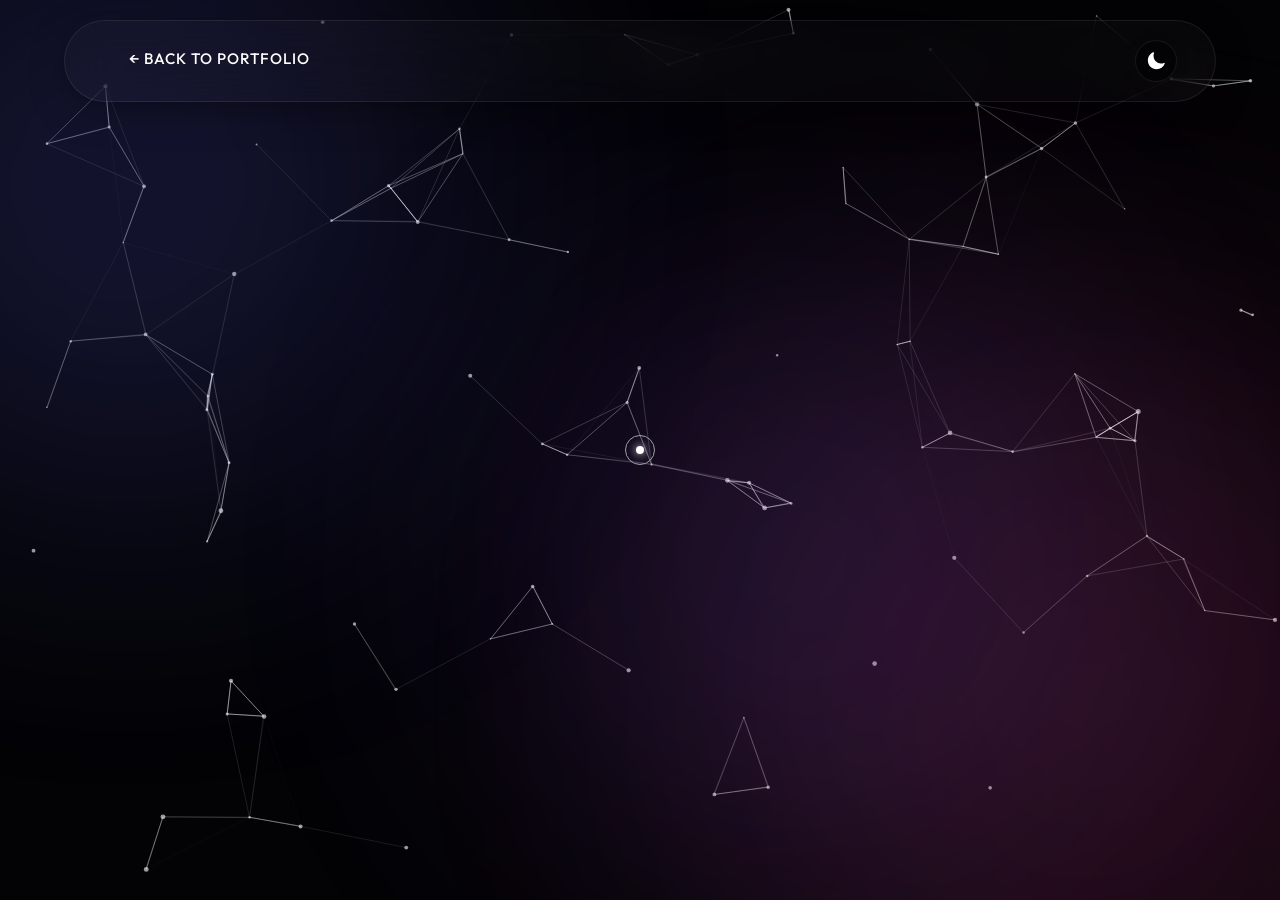
==== project.html @ e813c761 "Initial commit" ====
<!DOCTYPE html>
<html lang="en">
<head>
    <meta charset="UTF-8">
    <meta name="viewport" content="width=device-width, initial-scale=1.0">
    <title>Project Details | Priyam Saxena</title>
    <!-- Modern Display Font -->
    <link rel="preconnect" href="https://fonts.googleapis.com">
    <link rel="preconnect" href="https://fonts.gstatic.com" crossorigin>
    <link href="https://fonts.googleapis.com/css2?family=Outfit:wght@300;400;500;600;700;800&display=swap" rel="stylesheet">
    <link rel="stylesheet" href="styles.css">
    <script>
        const storedTheme = localStorage.getItem('theme') || 'dark';
        document.documentElement.setAttribute('data-theme', storedTheme);
    </script>
</head>
<body class="project-page-body">
    
    <!-- Custom Cursor -->
    <div class="cursor"></div>
    <div class="cursor-follower"></div>

    <!-- Massive Ambient Lights -->
    <div class="ambient-light light-1"></div>
    <div class="ambient-light light-2"></div>
    <div class="ambient-light light-3"></div>

    <!-- Underlying Interactive Particles (Matches Main Tech Theme) -->
    <canvas id="bg-canvas" class="background-canvas"></canvas>
    
    <nav class="navbar">
        <a href="index.html" class="back-link magnetic" style="font-weight: 500;">← Back to Portfolio</a>
        <div class="nav-actions">
            <!-- Theme Toggle -->
            <button id="theme-toggle" class="theme-btn magnetic" aria-label="Toggle Theme">
                <svg class="sun-icon" xmlns="http://www.w3.org/2000/svg" viewBox="0 0 24 24"><path d="M12 2.25a.75.75 0 01.75.75v2.25a.75.75 0 01-1.5 0V3a.75.75 0 01.75-.75zM7.5 12a4.5 4.5 0 119 0 4.5 4.5 0 01-9 0zM18.894 6.166a.75.75 0 00-1.06-1.06l-1.591 1.59a.75.75 0 101.06 1.061l1.591-1.59zM21.75 12a.75.75 0 01-.75.75h-2.25a.75.75 0 010-1.5H21a.75.75 0 01.75.75zM17.834 18.894a.75.75 0 001.06-1.06l-1.59-1.591a.75.75 0 10-1.061 1.06l1.59 1.591zM12 18.75a.75.75 0 01.75.75V21a.75.75 0 01-1.5 0v-2.25a.75.75 0 01.75-.75zM6.166 18.894a.75.75 0 01-1.06 1.06l-1.59-1.591a.75.75 0 111.06-1.061l1.591 1.59zM4.5 12a.75.75 0 01-.75-.75H1.5a.75.75 0 010 1.5h2.25a.75.75 0 01.75-.75zM6.166 5.106a.75.75 0 011.06 1.06L5.636 7.757a.75.75 0 11-1.06-1.06l1.59-1.591z" /></svg>
                <svg class="moon-icon" xmlns="http://www.w3.org/2000/svg" viewBox="0 0 24 24"><path fill-rule="evenodd" d="M9.528 1.718a.75.75 0 01.162.819A8.97 8.97 0 009 6a9 9 0 009 9 8.97 8.97 0 003.463-.69.75.75 0 01.981.98 10.503 10.503 0 01-9.694 6.46c-5.799 0-10.5-4.701-10.5-10.5 0-4.368 2.667-8.112 6.46-9.694a.75.75 0 01.818.162z" clip-rule="evenodd" /></svg>
            </button>
        </div>
    </nav>

    <!-- Dynamic Content will be injected here by project.js -->
    <div id="project-container" class="relative-z"></div>

    <script src="script.js"></script>
    <script src="project.js"></script>
</body>
</html>
---- styles.css ----
@import url('https://fonts.googleapis.com/css2?family=Outfit:wght@300;400;500;600;700;800&display=swap');

:root {
    /* Dark Theme Variables */
    --bg-base: #030305;
    --text-primary: #ffffff;
    --text-secondary: #a1a1aa;
    
    --glass-bg: rgba(255, 255, 255, 0.02);
    --glass-bg-hover: rgba(255, 255, 255, 0.05);
    --glass-border: rgba(255, 255, 255, 0.08);
    --glass-shadow: 0 10px 40px -10px rgba(0,0,0,0.5);
    --glass-shadow-hover: 0 15px 40px rgba(0,0,0,0.8);
    --divider-color: rgba(255, 255, 255, 0.1);
    
    --accent-color: #6366f1;
    --accent-glow: rgba(99, 102, 241, 0.4);
    --gradient-1: #6366f1;
    --gradient-2: #ec4899;
    --gradient-3: #8b5cf6;
    
    --ambient-light-1: rgba(99, 102, 241, 0.25);
    --ambient-light-2: rgba(236, 72, 153, 0.2);
    --ambient-light-3: rgba(139, 92, 246, 0.2);
    
    --card-visual: linear-gradient(135deg, rgba(99,102,241,0.1), rgba(236,72,153,0.1));
    --border-card-bg: #050505;
    --tech-badge-bg: rgba(255,255,255,0.03);
    
    --transition: all 0.3s cubic-bezier(0.25, 1, 0.5, 1);
    --bg-grid-color: rgba(255,255,255,0.03);
}

[data-theme="light"] {
    /* Light Theme Variables */
    --bg-base: #f8fafc;
    --text-primary: #0f172a;
    --text-secondary: #475569;
    
    --glass-bg: rgba(255, 255, 255, 0.75);
    --glass-bg-hover: rgba(255, 255, 255, 0.95);
    --glass-border: rgba(255, 255, 255, 0.5);
    --glass-shadow: 0 15px 30px rgba(0,0,0,0.04);
    --glass-shadow-hover: 0 20px 40px rgba(0,0,0,0.1);
    --divider-color: rgba(0, 0, 0, 0.1);
    
    --accent-color: #4f46e5;
    --accent-glow: rgba(79, 70, 229, 0.4);
    
    --ambient-light-1: rgba(99, 102, 241, 0.25);
    --ambient-light-2: rgba(236, 72, 153, 0.2);
    --ambient-light-3: rgba(56, 189, 248, 0.25);

    --card-visual: linear-gradient(135deg, rgba(99,102,241,0.2), rgba(236,72,153,0.2));
    --border-card-bg: #ffffff;
    --tech-badge-bg: rgba(0,0,0,0.04);
    
    --bg-grid-color: rgba(0,0,0,0.03);
}

* {
    margin: 0; padding: 0;
    box-sizing: border-box;
    cursor: none; 
}

a, button { cursor: none; }
html { scroll-behavior: smooth; }

body {
    font-family: 'Outfit', sans-serif;
    background-color: var(--bg-base);
    color: var(--text-primary);
    line-height: 1.8; /* Typography Fix #1 */
    overflow-x: hidden;
    transition: background-color 0.5s ease;
}

/* Typography Enhancements */
h1, h2, h3, h4 { font-weight: 700; color: var(--text-primary); line-height: 1.2; margin-bottom: 0.5rem; }
p { 
    max-width: 70ch; /* Typography Fix #2: Limit width */
    color: var(--text-secondary); 
    font-weight: 300; 
    margin-bottom: 1.2rem;
}
p:last-child { margin-bottom: 0; }
strong, b { font-weight: 600; color: var(--text-primary); } /* Typography Hierarchy Fix */

.text-primary { color: var(--text-primary) !important; transition: color 0.5s ease; }
.text-secondary { color: var(--text-secondary) !important; transition: color 0.5s ease; }
.accent { color: var(--accent-color) !important; transition: color 0.5s ease; }
.text-glow { text-shadow: 0 0 20px var(--accent-glow); }

/* Background Particle Canvas & Ambient Lights */
.background-canvas {
    position: fixed; top: 0; left: 0;
    width: 100vw; height: 100vh;
    z-index: -5; background: transparent;
}
.ambient-light {
    position: fixed; border-radius: 50%; filter: blur(140px);
    z-index: -3; opacity: 0.8; animation: floatAmbient 25s infinite alternate ease-in-out;
}
.light-1 { width: 50vw; height: 50vw; background: var(--ambient-light-1); top: -15%; left: -15%; }
.light-2 { width: 60vw; height: 60vw; background: var(--ambient-light-2); bottom: -20%; right: -15%; animation-delay: -5s; animation-duration: 35s; }
.light-3 { width: 45vw; height: 45vw; background: var(--ambient-light-3); top: 30%; left: 40%; animation-delay: -10s; }
[data-theme="light"] .ambient-light { filter: blur(100px); opacity: 1; }
@keyframes floatAmbient { 0% { transform: translate(0,0) scale(1); } 50% { transform: translate(15vw, 15vh) scale(1.1); } 100% { transform: translate(-10vw, 5vh) scale(0.9); } }

/* Custom Cursor */
.cursor {
    width: 8px; height: 8px; background-color: var(--text-primary); border-radius: 50%;
    position: fixed; pointer-events: none; z-index: 10000; transform: translate(-50%, -50%);
    box-shadow: 0 0 10px var(--text-primary); transition: background-color 0.3s;
}
.cursor-follower {
    width: 30px; height: 30px; border: 1px solid var(--text-secondary); border-radius: 50%;
    position: fixed; pointer-events: none; z-index: 9999; transform: translate(-50%, -50%);
    transition: width 0.3s, height 0.3s, background-color 0.3s, border-color 0.3s;
}
.cursor-follower.hovered { width: 60px; height: 60px; background-color: var(--glass-bg); border-color: var(--accent-color); box-shadow: 0 0 20px var(--accent-glow); }

/* Glass Navbar */
.navbar {
    display: flex; justify-content: space-between; align-items: center;
    padding: 1.2rem 3% 1.2rem 5%; position: fixed; top: 20px; left: 5%; width: 90%;
    z-index: 100; background: var(--glass-bg);
    backdrop-filter: blur(24px); -webkit-backdrop-filter: blur(24px); /* Stronger Blur */
    border: 1px solid var(--glass-border); border-radius: 100px; box-shadow: var(--glass-shadow); transition: var(--transition);
}
.logo { font-size: 1.5rem; font-weight: 700; color: var(--text-primary); }
.nav-links { display: flex; gap: 2.5rem; list-style: none; }
.nav-links a { color: var(--text-secondary); text-decoration: none; font-size: 0.95rem; font-weight: 500; letter-spacing: 0.5px; transition: var(--transition); }
.nav-links a:hover, .nav-links a.active { color: var(--accent-color); text-shadow: 0 0 15px var(--accent-glow); } /* Active Toggle Added */
.nav-actions { display: flex; align-items: center; gap: 1rem; }

/* Theme Toggle Button */
.theme-btn {
    background: var(--bg-base); border: 1px solid var(--glass-border); width: 42px; height: 42px;
    border-radius: 50%; display: flex; align-items: center; justify-content: center;
    color: var(--text-primary); transition: var(--transition); box-shadow: 0 4px 15px rgba(0,0,0,0.1);
}
.theme-btn:hover { background: var(--accent-color); color: #fff; border-color: transparent; }
.theme-btn svg { width: 20px; height: 20px; fill: currentColor; }
.sun-icon { display: none; }
[data-theme="light"] .sun-icon { display: block; }
[data-theme="light"] .moon-icon { display: none; }
[data-theme="dark"] .sun-icon { display: none; }
[data-theme="dark"] .moon-icon { display: block; }

/* Aurora Hero Section */
.hero { min-height: 100vh; display: flex; align-items: center; justify-content: center; text-align: center; position: relative; padding-top: 5rem; }
.aurora-glow { position: absolute; top: 15%; left: 50%; transform: translateX(-50%); width: 60vw; height: 60vh; background: radial-gradient(circle, var(--accent-glow) 0%, transparent 60%); filter: blur(60px); opacity: 0.8; z-index: -1; animation: drift 10s infinite alternate; }
@keyframes drift { 0% { transform: translate(-50%, 0) scale(1); } 100% { transform: translate(-50%, 30px) scale(1.05); } }

.profile-container { position: relative; width: 170px; height: 170px; margin: 0 auto 2.5rem; border-radius: 50%; z-index: 10; }
.profile-glow { position: absolute; inset: -5px; background: var(--accent-color); border-radius: 50%; filter: blur(15px); opacity: 0.6; animation: pulseGlow 3s infinite alternate; }
@keyframes pulseGlow { 0% { opacity: 0.4; transform: scale(0.95); } 100% { opacity: 0.8; transform: scale(1.05); } }
.profile-img { width: 100%; height: 100%; object-fit: cover; border-radius: 50%; border: 3px solid rgba(255,255,255,0.2); position: relative; z-index: 2; }
[data-theme="light"] .profile-img { border-color: #fff; box-shadow: 0 10px 30px rgba(0,0,0,0.1); }

.hero-title { font-size: clamp(3.5rem, 8vw, 6rem); font-weight: 800; line-height: 1.1; letter-spacing: -2px; margin-bottom: 0.5rem; }
.hero-role { font-size: clamp(1.2rem, 3vw, 1.8rem); font-weight: 400; color: var(--text-primary); margin-bottom: 1rem; }

/* Proof Element */
.hero-proof { font-size: 1rem; background: var(--glass-bg); display: inline-block; padding: 0.5rem 1.2rem; border-radius: 100px; border: 1px solid var(--glass-border); margin-bottom: 2rem; }

/* Typewriter */
.typewriter-container { max-width: 600px; margin: 0 auto; height: 30px; display: flex; justify-content: center; align-items: center; font-size: 1.1rem; }
.cursor-blink { animation: blink 0.8s infinite; margin-left: 2px; color: var(--accent-color); font-weight: bold; }
@keyframes blink { 0%, 100% { opacity: 1; } 50% { opacity: 0; } }

/* UI BUTTON SYSTEM 
   Fix #3: Unified Button System 12px border radius, consistent hover, clear hierarchy */
.flex-center { display: flex; justify-content: center; align-items: center; gap: 1.5rem; flex-wrap: wrap; }
.mt-2 { margin-top: 0.5rem; } .mt-4 { margin-top: 1rem; } .mt-6 { margin-top: 1.5rem; } .mt-8 { margin-top: 2rem; } .mt-12 { margin-top: 3rem; }

.btn { 
    display: inline-flex; justify-content: center; align-items: center;
    padding: 0.8rem 1.8rem; border-radius: 12px; font-weight: 600; font-size: 0.95rem; 
    text-decoration: none; border: 1px solid transparent; transition: var(--transition);
}
.primary-btn { background: var(--text-primary); color: var(--bg-base); box-shadow: 0 4px 15px rgba(0,0,0,0.1); }
.outline-btn { border-color: var(--glass-border); color: var(--text-primary); background: var(--glass-bg); backdrop-filter: blur(5px); }
.glass-btn { background: var(--glass-bg); border: 1px solid var(--glass-border); backdrop-filter: blur(10px); color: var(--text-primary); }

.primary-btn:hover { background: var(--accent-color); color: #fff; transform: translateY(-2px); box-shadow: 0 8px 25px var(--accent-glow); }
.outline-btn:hover, .glass-btn:hover { background: var(--text-primary); color: var(--bg-base); transform: translateY(-2px); }

/* Global Sections */
.section { padding: 8rem 0; position: relative; } /* Spacing Consistency Fix */
.container { max-width: 1200px; margin: 0 auto; padding: 0 5%; }
.section-title { font-size: 3rem; font-weight: 800; margin-bottom: 4rem; text-align: center; letter-spacing: -1px; }

/* Grid Theme Background Variation */
.grid-theme::before {
    content: ""; position: absolute; top:0; left:0; width: 100%; height: 100%;
    background-image: linear-gradient(var(--bg-grid-color) 1px, transparent 1px), linear-gradient(90deg, var(--bg-grid-color) 1px, transparent 1px);
    background-size: 40px 40px; z-index: -1;
    mask-image: linear-gradient(to bottom, transparent, black 10%, black 90%, transparent);
    -webkit-mask-image: linear-gradient(to bottom, transparent, black 10%, black 90%, transparent);
    transition: background-image 0.5s ease;
}
.relative-z { position: relative; z-index: 2; }

/* Cards & Vibrant Interactivity */
.glass-card {
    background: var(--glass-bg); border: 1px solid var(--glass-border);
    border-radius: 20px; padding: 2.5rem; backdrop-filter: blur(20px); -webkit-backdrop-filter: blur(20px);
    box-shadow: var(--glass-shadow); transition: var(--transition);
}
/* Fixed Project Card Hovers */
.project-card:hover { background: var(--glass-bg-hover); box-shadow: var(--glass-shadow-hover); }

.about-card { padding: 4rem; display: flex; flex-direction: column; align-items: center; text-align: center; }
.about-card .lead-text { font-size: 1.6rem; font-weight: 500; line-height: 1.5; margin-bottom: 2rem; color: var(--text-primary); max-width: 800px; }
.about-card p { max-width: 800px; margin: 0 auto 1.5rem; }

/* High Visual Impact for Project Cards */
.project-card { display: flex; flex-direction: column; overflow: hidden; }
.project-visual { 
    height: 180px; border-radius: 12px; background: var(--card-visual); 
    margin-bottom: 1.5rem; position: relative; overflow: hidden; 
    border: 1px solid var(--glass-border); display: flex; align-items: center; justify-content: center;
}
.abstract-shape { 
    width: 250px; height: 250px; background: linear-gradient(45deg, var(--gradient-1), transparent); 
    border-radius: 30% 70% 70% 30% / 30% 30% 70% 70%; animation: morphShape 10s ease-in-out infinite; 
    opacity: 0.6; filter: blur(20px);
}
.shape-2 { background: linear-gradient(135deg, var(--gradient-2), transparent); animation-delay: -2s; animation-direction: reverse; }
.shape-3 { background: linear-gradient(-45deg, var(--gradient-3), transparent); animation-delay: -5s; }
.shape-4 { background: linear-gradient(to right, var(--gradient-1), var(--gradient-2)); animation-delay: -7s; }

@keyframes morphShape { 0% { border-radius: 30% 70% 70% 30% / 30% 30% 70% 70%; transform: rotate(0deg) scale(1); } 50% { border-radius: 70% 30% 30% 70% / 70% 70% 30% 30%; transform: rotate(180deg) scale(1.1); } 100% { border-radius: 30% 70% 70% 30% / 30% 30% 70% 70%; transform: rotate(360deg) scale(1); } }

.border-card { 
    background: var(--border-card-bg); border: 1px solid var(--glass-border);
    border-radius: 16px; padding: 2.5rem; position: relative; transition: var(--transition);
    box-shadow: var(--glass-shadow);
}
.border-card:hover { transform: translateY(-5px); box-shadow: var(--glass-shadow-hover); }
.glowing-border-box::before {
    content: ''; position: absolute; top: 0; left: 0; width: 100%; height: 3px;
    background: linear-gradient(90deg, transparent, var(--accent-color), transparent); opacity: 0.8;
}

/* 3D Tilt */
.hover-3d { transform-style: preserve-3d; position: relative; }
.glare {
    position: absolute; top: 0; left: 0; width: 100%; height: 100%;
    border-radius: inherit; pointer-events: none; opacity: 0; z-index: 10; transition: opacity 0.3s;
}

/* Projects Grid */
.projects-grid { display: grid; grid-template-columns: repeat(2, 1fr); gap: 2.5rem; }
.project-card h3 { font-size: 1.6rem; margin: 0.5rem 0 1rem; }
.project-badge {
    align-self: flex-start; padding: 0.4rem 1rem; background: var(--accent-glow);
    border: 1px solid var(--accent-color); border-radius: 6px; font-size: 0.75rem; 
    font-weight: 600; text-transform: uppercase; color: var(--text-primary); letter-spacing: 1px;
}
.tech-stack { display: flex; flex-wrap: wrap; gap: 0.6rem; }
.tech-stack span { padding: 0.4rem 0.8rem; background: var(--tech-badge-bg); border: 1px solid var(--glass-border); border-radius: 8px; font-size: 0.85rem; font-weight: 500;}

/* Skills Grid */
.skills-grid { display: grid; grid-template-columns: repeat(auto-fit, minmax(240px, 1fr)); gap: 2rem; }
.skills-grid h3 { font-size: 1.4rem; font-weight: 700; margin-bottom: 0.8rem; }
.skills-grid p { max-width: 100%; margin: 0; }

/* Reveal Animations */
.reveal-up { opacity: 0; transform: translateY(40px); transition: opacity 0.8s cubic-bezier(0.16, 1, 0.3, 1), transform 0.8s cubic-bezier(0.16, 1, 0.3, 1); }
.reveal-up.visible { opacity: 1; transform: translateY(0); }
.delay-1 { transition-delay: 0.1s; } .delay-2 { transition-delay: 0.2s; } .delay-3 { transition-delay: 0.3s; } .delay-4 { transition-delay: 0.4s; }


/* --- PROJECT DETAIL PAGE STYLES --- */
.project-page-body { background: var(--bg-base); }
.project-header { padding: 12rem 5% 5rem; text-align: center; max-width: 900px; margin: 0 auto; }
.project-header h1 { font-size: clamp(3rem, 6vw, 5rem); font-weight: 800; line-height: 1.1; margin-bottom: 1.5rem; }
.project-header p { font-size: 1.3rem; max-width: 700px; margin: 0 auto 1.5rem; }
.back-link { font-size: 0.95rem; text-decoration: none; color: var(--text-primary); text-transform: uppercase; letter-spacing: 1px; border-bottom: 2px solid transparent; padding-bottom: 4px; display: inline-block; transition: all 0.3s; }
.back-link:hover { border-color: var(--accent-color); color: var(--accent-color); }

.project-body { padding-bottom: 8rem; max-width: 850px; margin: 0 auto; }
.content-block { margin-bottom: 3rem; background: var(--glass-bg); padding: 3rem; border-radius: 20px; border: 1px solid var(--glass-border); box-shadow: var(--glass-shadow); backdrop-filter: blur(20px); }
.content-divider { height: 1px; background: var(--divider-color); border: none; margin: 2rem 0; width: 100%; }

.architecture-block { background: var(--card-visual); border: 1px solid var(--glass-border); }
.border-glow { box-shadow: 0 0 40px var(--ambient-light-1); }
.arch-flow { display: flex; flex-direction: column; gap: 1rem; align-items: center; margin-top: 2rem; }
.arch-step { background: var(--glass-bg); border: 1px solid var(--glass-border); padding: 1rem 2rem; border-radius: 12px; font-weight: 600; font-size: 1.1rem; box-shadow: 0 5px 15px rgba(0,0,0,0.1); width: 100%; max-width: 400px; text-align: center; }
.arch-arrow { color: var(--accent-color); font-weight: bold; font-size: 1.5rem; }

.feature-list { list-style: none; padding-top: 0.5rem; }
.feature-list li { font-size: 1.1rem; margin-bottom: 1.2rem; position: relative; padding-left: 2rem; color: var(--text-secondary); line-height: 1.6; }
.feature-list li strong { color: var(--text-primary); }
.feature-list li::before { content: '→'; color: var(--accent-color); position: absolute; left: 0; font-weight: 900; }

.outcome-box { border-left: 4px solid var(--accent-color); padding-left: 2rem; }

/* Responsive Adjustments (Mobile Check Fixes) */
@media (max-width: 968px) {
    .projects-grid { grid-template-columns: 1fr; }
    .project-header { padding-top: 8rem; }
}
@media (max-width: 768px) {
    .cursor, .cursor-follower { display: none; }
    * { cursor: auto !important; }
    
    .nav-links { display: none; }
    .nav-actions { margin-left: auto; }
    .nav-btn { display: none; }
    .navbar { padding: 1rem 1.5rem; justify-content: space-between; top: 10px; width: 95%; left: 2.5%; }

    .hero-title { font-size: 3rem; }
    .section { padding: 5rem 0; }
    .content-block { padding: 2rem; }
    
    .flex-center { flex-direction: column; gap: 1rem; }
    .btn { width: 100%; max-width: 300px; }
    .arch-step { padding: 0.8rem 1rem; font-size: 1rem; }
}
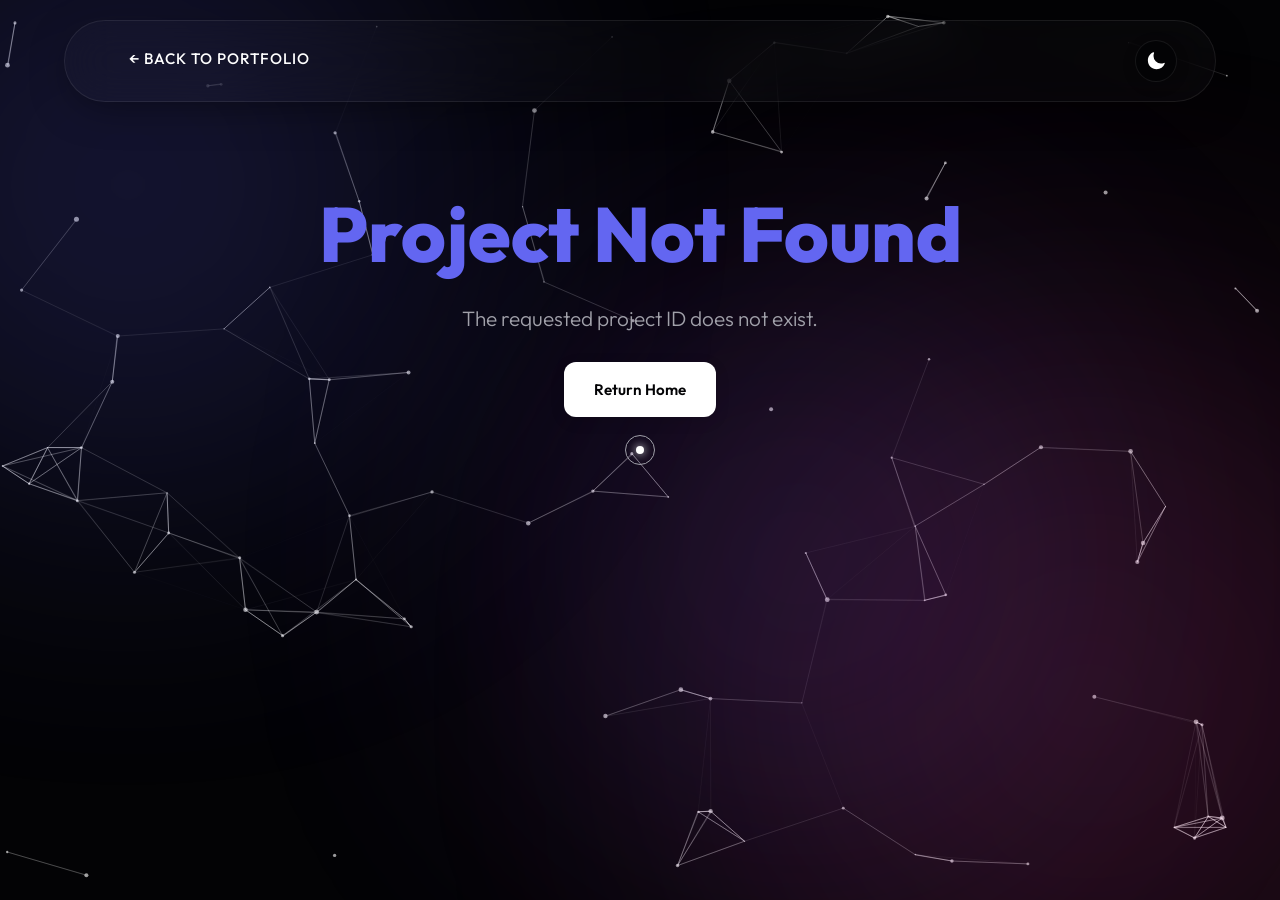
==== commit 421cdb26: "Add premium interactivity features: Preloader, Timeline, Filters, Flow transitions" ====
--- a/project.html
+++ b/project.html
@@ -14,7 +14,9 @@
         document.documentElement.setAttribute('data-theme', storedTheme);
     </script>
 </head>
-<body class="project-page-body">
+<body>
+    <!-- Page Transition Overlay -->
+    <div class="page-transition active" id="page-transition"></div>
     
     <!-- Custom Cursor -->
     <div class="cursor"></div>
--- a/styles.css
+++ b/styles.css
@@ -76,6 +76,34 @@
     transition: background-color 0.5s ease;
 }
 
+/* Scroll Progress Indicator */
+.scroll-progress {
+    position: fixed; top: 0; left: 0; height: 3px; background: var(--accent-color);
+    width: 0%; z-index: 99999; transition: width 0.1s; box-shadow: 0 0 10px var(--accent-glow);
+}
+
+/* Cinematic Preloader */
+.preloader {
+    position: fixed; inset: 0; background: var(--bg-base); z-index: 100000; 
+    display: flex; justify-content: center; align-items: center; 
+    transition: opacity 0.8s cubic-bezier(0.25, 1, 0.5, 1), visibility 0.8s;
+}
+.preloader.hidden { opacity: 0; visibility: hidden; }
+.preloader-content { text-align: center; }
+.logo-draw { font-size: 3rem; font-weight: 800; color: var(--text-primary); margin-bottom: 2rem; opacity: 0; animation: fadeInDown 0.5s forwards; }
+.loading-bar { width: 220px; height: 1px; background: var(--glass-border); margin: 0 auto 1.5rem; position: relative; overflow: hidden; }
+.loading-progress { position: absolute; top: 0; left: 0; height: 100%; width: 0%; background: var(--accent-color); transition: width 0.15s ease-out; box-shadow: 0 0 10px var(--accent-glow); }
+.loading-text { font-size: 0.85rem; color: var(--text-secondary); font-weight: 600; letter-spacing: 3px; font-family: monospace; }
+@keyframes fadeInDown { from { opacity: 0; transform: translateY(-20px); } to { opacity: 1; transform: translateY(0); } }
+
+/* Page Transition Overlay */
+.page-transition {
+    position: fixed; inset: 0; background: var(--bg-base); z-index: 100001;
+    transform: translateY(100%); transition: transform 0.6s cubic-bezier(0.7, 0, 0.3, 1);
+}
+.page-transition.active { transform: translateY(0); }
+.page-transition.fade-out { transform: translateY(-100%); }
+
 /* Typography Enhancements */
 h1, h2, h3, h4 { font-weight: 700; color: var(--text-primary); line-height: 1.2; margin-bottom: 0.5rem; }
 p { 
@@ -127,8 +155,16 @@
     padding: 1.2rem 3% 1.2rem 5%; position: fixed; top: 20px; left: 5%; width: 90%;
     z-index: 100; background: var(--glass-bg);
     backdrop-filter: blur(24px); -webkit-backdrop-filter: blur(24px); /* Stronger Blur */
-    border: 1px solid var(--glass-border); border-radius: 100px; box-shadow: var(--glass-shadow); transition: var(--transition);
-}
+    border: 1px solid var(--glass-border); border-radius: 100px; box-shadow: var(--glass-shadow); transition: all 0.5s cubic-bezier(0.25, 1, 0.5, 1);
+}
+.navbar.scrolled {
+    width: 70%; left: 15%; top: 15px; padding: 0.8rem 4%;
+    background: rgba(3, 3, 5, 0.6);
+}
+[data-theme="light"] .navbar.scrolled {
+    background: rgba(255, 255, 255, 0.7);
+}
+
 .logo { font-size: 1.5rem; font-weight: 700; color: var(--text-primary); }
 .nav-links { display: flex; gap: 2.5rem; list-style: none; }
 .nav-links a { color: var(--text-secondary); text-decoration: none; font-size: 0.95rem; font-weight: 500; letter-spacing: 0.5px; transition: var(--transition); }
@@ -180,6 +216,7 @@
     display: inline-flex; justify-content: center; align-items: center;
     padding: 0.8rem 1.8rem; border-radius: 12px; font-weight: 600; font-size: 0.95rem; 
     text-decoration: none; border: 1px solid transparent; transition: var(--transition);
+    position: relative; overflow: hidden; /* Ripple boundary */
 }
 .primary-btn { background: var(--text-primary); color: var(--bg-base); box-shadow: 0 4px 15px rgba(0,0,0,0.1); }
 .outline-btn { border-color: var(--glass-border); color: var(--text-primary); background: var(--glass-bg); backdrop-filter: blur(5px); }
@@ -187,6 +224,22 @@
 
 .primary-btn:hover { background: var(--accent-color); color: #fff; transform: translateY(-2px); box-shadow: 0 8px 25px var(--accent-glow); }
 .outline-btn:hover, .glass-btn:hover { background: var(--text-primary); color: var(--bg-base); transform: translateY(-2px); }
+
+/* Button Ripple Effect */
+.ripple {
+    position: absolute;
+    border-radius: 50%;
+    transform: scale(0);
+    animation: ripple-anim 0.6s linear;
+    background-color: rgba(255, 255, 255, 0.4);
+    pointer-events: none;
+}
+[data-theme="light"] .outline-btn .ripple, [data-theme="light"] .glass-btn .ripple {
+    background-color: rgba(0, 0, 0, 0.2);
+}
+@keyframes ripple-anim {
+    to { transform: scale(4); opacity: 0; }
+}
 
 /* Global Sections */
 .section { padding: 8rem 0; position: relative; } /* Spacing Consistency Fix */
@@ -213,9 +266,34 @@
 /* Fixed Project Card Hovers */
 .project-card:hover { background: var(--glass-bg-hover); box-shadow: var(--glass-shadow-hover); }
 
-.about-card { padding: 4rem; display: flex; flex-direction: column; align-items: center; text-align: center; }
-.about-card .lead-text { font-size: 1.6rem; font-weight: 500; line-height: 1.5; margin-bottom: 2rem; color: var(--text-primary); max-width: 800px; }
-.about-card p { max-width: 800px; margin: 0 auto 1.5rem; }
+/* Dynamic Glow Card Enhancements */
+.glass-card, .border-card { position: relative; overflow: hidden; }
+.glass-card::before, .border-card::before {
+    content: ''; position: absolute; inset: 0;
+    background: radial-gradient(800px circle at var(--mouse-x, -500px) var(--mouse-y, -500px), rgba(255,255,255,0.06), transparent 40%);
+    opacity: 0; transition: opacity 0.3s; z-index: 1; pointer-events: none;
+}
+.glass-card:hover::before, .border-card:hover::before { opacity: 1; }
+[data-theme="light"] .glass-card::before, [data-theme="light"] .border-card::before {
+    background: radial-gradient(600px circle at var(--mouse-x, -500px) var(--mouse-y, -500px), rgba(0,0,0,0.04), transparent 40%);
+}
+.glass-card > *, .border-card > * { position: relative; z-index: 2; }
+
+/* Interactive Timeline */
+.timeline-container { position: relative; max-width: 900px; margin: 0 auto; padding: 2rem 0; }
+.timeline-line { position: absolute; left: 50%; top: 0; bottom: 0; width: 2px; background: var(--glass-border); transform: translateX(-50%); }
+.timeline-node { display: flex; justify-content: flex-end; align-items: center; width: 50%; padding-right: 3rem; position: relative; margin-bottom: 4rem; margin-left: auto; }
+.timeline-node:nth-child(even) { justify-content: flex-start; padding-right: 0; padding-left: 3rem; margin-left: 0; margin-right: auto; }
+
+.node-dot { position: absolute; left: 0; top: 50%; width: 20px; height: 20px; background: var(--bg-base); border: 2px solid var(--accent-color); border-radius: 50%; transform: translate(-50%, -50%); transition: all 0.5s ease; z-index: 5; box-shadow: 0 0 0 rgba(99, 102, 241, 0); }
+.timeline-node:nth-child(even) .node-dot { left: 100%; transform: translate(50%, -50%); }
+
+.timeline-node.active .node-dot { background: var(--accent-color); box-shadow: 0 0 20px var(--accent-glow); transform: translate(-50%, -50%) scale(1.3); }
+.timeline-node:nth-child(even).active .node-dot { transform: translate(50%, -50%) scale(1.3); }
+
+.node-content { width: 100%; max-width: 450px; padding: 2.5rem; }
+.node-date { font-weight: 700; font-size: 0.9rem; letter-spacing: 2px; text-transform: uppercase; }
+.node-content h3 { font-size: 1.4rem; font-weight: 700; margin-bottom: 0.5rem; }
 
 /* High Visual Impact for Project Cards */
 .project-card { display: flex; flex-direction: column; overflow: hidden; }
@@ -233,6 +311,16 @@
 .shape-3 { background: linear-gradient(-45deg, var(--gradient-3), transparent); animation-delay: -5s; }
 .shape-4 { background: linear-gradient(to right, var(--gradient-1), var(--gradient-2)); animation-delay: -7s; }
 
+.project-img {
+    width: 100%;
+    height: 100%;
+    object-fit: cover;
+    transition: transform 0.8s cubic-bezier(0.16, 1, 0.3, 1);
+}
+.project-card:hover .project-img {
+    transform: scale(1.05);
+}
+
 @keyframes morphShape { 0% { border-radius: 30% 70% 70% 30% / 30% 30% 70% 70%; transform: rotate(0deg) scale(1); } 50% { border-radius: 70% 30% 30% 70% / 70% 70% 30% 30%; transform: rotate(180deg) scale(1.1); } 100% { border-radius: 30% 70% 70% 30% / 30% 30% 70% 70%; transform: rotate(360deg) scale(1); } }
 
 .border-card { 
@@ -253,8 +341,23 @@
     border-radius: inherit; pointer-events: none; opacity: 0; z-index: 10; transition: opacity 0.3s;
 }
 
-/* Projects Grid */
-.projects-grid { display: grid; grid-template-columns: repeat(2, 1fr); gap: 2.5rem; }
+/* Projects Grid & Filtering */
+.mb-8 { margin-bottom: 2rem; }
+.project-filters { gap: 1rem; margin-bottom: 3rem; }
+.filter-btn {
+    background: transparent; border: 1px solid var(--glass-border); color: var(--text-secondary);
+    padding: 0.6rem 1.4rem; border-radius: 100px; font-size: 0.9rem; font-weight: 500;
+    transition: var(--transition); cursor: none;
+}
+.filter-btn:hover, .filter-btn.active {
+    background: var(--text-primary); color: var(--bg-base); border-color: transparent; transform: translateY(-2px);
+}
+
+.projects-grid { display: grid; grid-template-columns: repeat(2, 1fr); gap: 2.5rem; transition: all 0.5s ease; }
+/* Filter Logic States */
+.project-card { transition: transform 0.4s ease, opacity 0.4s ease, display 0.4s allow-discrete; }
+.project-card.hide { opacity: 0; transform: scale(0.9); display: none; }
+
 .project-card h3 { font-size: 1.6rem; margin: 0.5rem 0 1rem; }
 .project-badge {
     align-self: flex-start; padding: 0.4rem 1rem; background: var(--accent-glow);
@@ -268,6 +371,17 @@
 .skills-grid { display: grid; grid-template-columns: repeat(auto-fit, minmax(240px, 1fr)); gap: 2rem; }
 .skills-grid h3 { font-size: 1.4rem; font-weight: 700; margin-bottom: 0.8rem; }
 .skills-grid p { max-width: 100%; margin: 0; }
+
+/* Contact Grid & Form */
+.contact-grid { display: grid; grid-template-columns: 1fr 1fr; gap: 4rem; align-items: center; }
+.contact-form { padding: 3rem; width: 100%; }
+.form-group { margin-bottom: 1.5rem; position: relative; }
+.form-control { width: 100%; background: rgba(255,255,255,0.03); border: 1px solid var(--glass-border); padding: 1rem 1.5rem; border-radius: 12px; color: var(--text-primary); font-family: 'Outfit', sans-serif; font-size: 1rem; transition: var(--transition); outline: none; }
+.form-control::placeholder { color: var(--text-secondary); }
+.form-control:focus { background: rgba(255,255,255,0.05); border-color: var(--accent-color); box-shadow: 0 0 15px var(--accent-glow); }
+.w-100 { width: 100%; }
+[data-theme="light"] .form-control { background: rgba(0,0,0,0.02); }
+[data-theme="light"] .form-control:focus { background: rgba(0,0,0,0.04); }
 
 /* Reveal Animations */
 .reveal-up { opacity: 0; transform: translateY(40px); transition: opacity 0.8s cubic-bezier(0.16, 1, 0.3, 1), transform 0.8s cubic-bezier(0.16, 1, 0.3, 1); }
@@ -313,10 +427,22 @@
     .nav-actions { margin-left: auto; }
     .nav-btn { display: none; }
     .navbar { padding: 1rem 1.5rem; justify-content: space-between; top: 10px; width: 95%; left: 2.5%; }
+    .navbar.scrolled { width: 90%; left: 5%; padding: 0.8rem 1.5rem; }
 
     .hero-title { font-size: 3rem; }
     .section { padding: 5rem 0; }
     .content-block { padding: 2rem; }
+
+    /* Timeline Mobile Fix */
+    .timeline-line { left: 30px; }
+    .timeline-node, .timeline-node:nth-child(even) { width: 100%; justify-content: flex-start; padding-left: 80px; padding-right: 0; margin-left: 0; margin-right: 0; margin-bottom: 2rem; }
+    .node-dot, .timeline-node:nth-child(even) .node-dot { left: 30px; transform: translate(-50%, -50%); }
+    .timeline-node.active .node-dot, .timeline-node:nth-child(even).active .node-dot { transform: translate(-50%, -50%) scale(1.3); }
+    
+    /* Contact Mobile Fix */
+    .contact-grid { grid-template-columns: 1fr; text-align: center; gap: 2rem; }
+    .contact-text h2 { text-align: center !important; }
+    .contact-text .flex-center { justify-content: center !important; }
     
     .flex-center { flex-direction: column; gap: 1rem; }
     .btn { width: 100%; max-width: 300px; }
